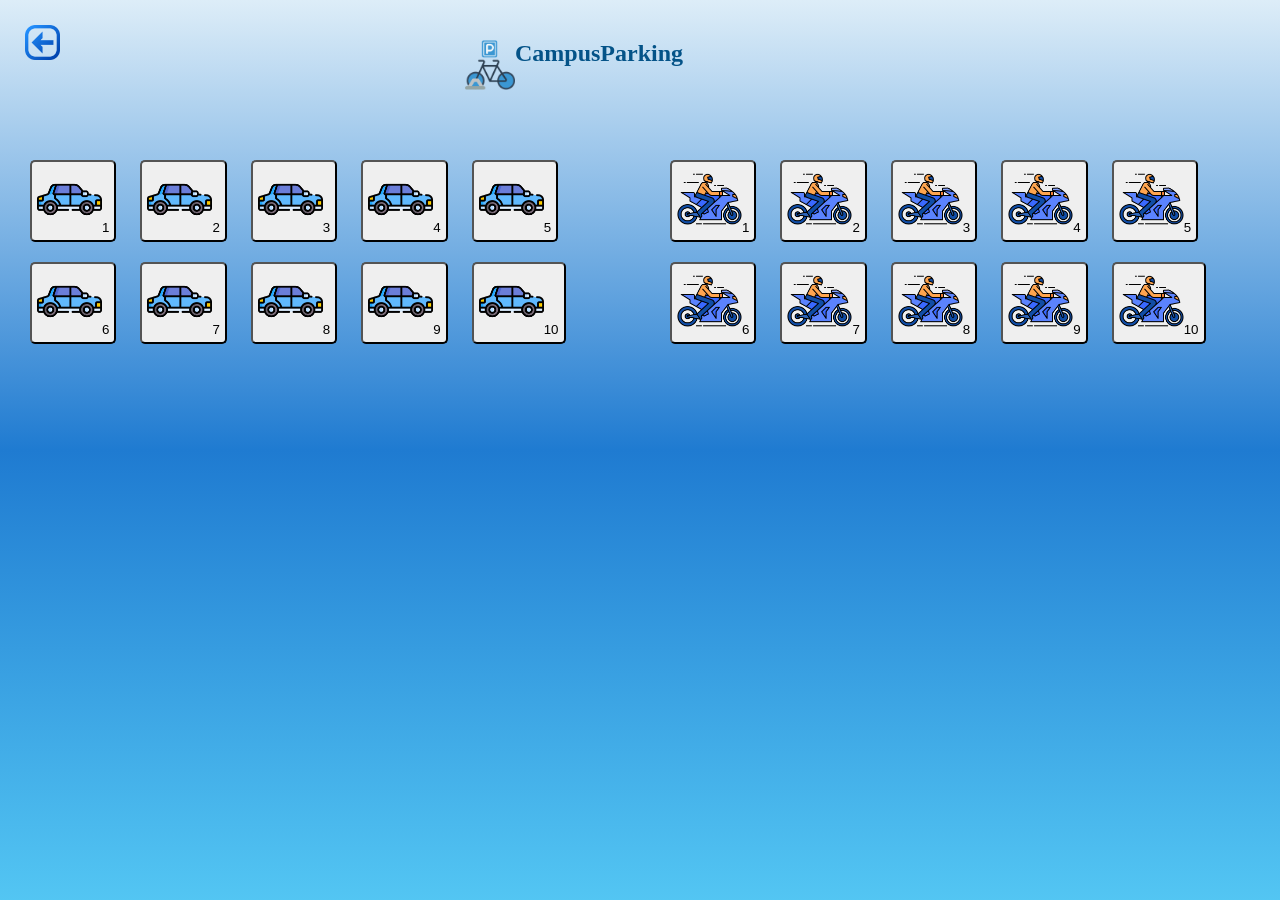
==== asignarLugar.html @ 8be3824d "feat: :art: structure and designe the asignarLugar.html in css add the structure and designe the asi" ====
<!DOCTYPE html>
<html lang="en">
<head>
    <meta charset="UTF-8">
    <meta name="viewport" content="width=device-width, initial-scale=1.0">
    <title>Asignar lugar</title>
    <link rel="stylesheet" href="./CSS/estilo.css">
</head>
<body>
    <header id="header">
        <div class="head__div">
            <a href="./home.html"><img src="./IMG/regresar.png" alt="Flecha para regresar" class="Flecha"></a>
            <div class="div__logo">
                <img src="./IMG/log.png" alt="Logo del parqueadero" class="logo">
                <h2 class="nombre__parqueo">CampusParking</h2>
            </div>
        </div>
    </header>
        <main id="main">
            <section class="seccion1" id="carro">
                <button class="boton"><img src="./IMG/carro.png" alt="Icono de un carro" class="vehiculo">1</button>
                <button class="boton"><img src="./IMG/carro.png" alt="Icono de un carro" class="vehiculo">2</button>
                <button class="boton"><img src="./IMG/carro.png" alt="Icono de un carro" class="vehiculo">3</button>
                <button class="boton"><img src="./IMG/carro.png" alt="Icono de un carro" class="vehiculo">4</button>
                <button class="boton"><img src="./IMG/carro.png" alt="Icono de un carro" class="vehiculo">5</button>
                <button class="boton"><img src="./IMG/carro.png" alt="Icono de un carro" class="vehiculo">6</button>
                <button class="boton"><img src="./IMG/carro.png" alt="Icono de un carro" class="vehiculo">7</button>
                <button class="boton"><img src="./IMG/carro.png" alt="Icono de un carro" class="vehiculo">8</button>
                <button class="boton"><img src="./IMG/carro.png" alt="Icono de un carro" class="vehiculo">9</button>
                <button class="boton"><img src="./IMG/carro.png" alt="Icono de un carro" class="vehiculo">10</button>
            </section>
            <section class="section2" id="moto">
                <button class="boton"><img src="./IMG/moto.png" alt="Icono de un carro" class="vehiculo">1</button>
                <button class="boton"><img src="./IMG/moto.png" alt="Icono de un carro" class="vehiculo">2</button>
                <button class="boton"><img src="./IMG/moto.png" alt="Icono de un carro" class="vehiculo">3</button>
                <button class="boton"><img src="./IMG/moto.png" alt="Icono de un carro" class="vehiculo">4</button>
                <button class="boton"><img src="./IMG/moto.png" alt="Icono de un carro" class="vehiculo">5</button>
                <button class="boton"><img src="./IMG/moto.png" alt="Icono de un carro" class="vehiculo">6</button>
                <button class="boton"><img src="./IMG/moto.png" alt="Icono de un carro" class="vehiculo">7</button>
                <button class="boton"><img src="./IMG/moto.png" alt="Icono de un carro" class="vehiculo">8</button>
                <button class="boton"><img src="./IMG/moto.png" alt="Icono de un carro" class="vehiculo">9</button>
                <button class="boton"><img src="./IMG/moto.png" alt="Icono de un carro" class="vehiculo">10</button>
            </section>
        </main>

</body>
</html>
---- CSS/estilo.css ----
*{
    padding:0;
    margin: 0;
    box-sizing: border-box;
}

body{
    background-image: linear-gradient(  rgb(221, 237, 248),rgb(31, 123, 209), rgba(42, 184, 240, 0.808));
    height: 100vh;
}
/*Decoracion del encabezado*/
.head__div{
    display: grid;
    grid-template-columns: 1fr 1fr ;
    padding: 25px;
    width: 100vh;
    
}

.Flecha{
    width: 35px;
}
.logo{
    width: 50px;
}
.nombre__parqueo{
    color: rgb(4, 83, 136);
}
.div__logo{
    display: flex;
    margin: 15px;
}

/*Decoracion de la de la asignacion del vehiculo*/
#main{
    display: flex;

}

.vehiculo{
    width: 65px;
    display: inline-flex;
}
.boton{
    margin: 10px;
    border-radius: 5px;
    padding: 5px;
}
.seccion1{
    display: inline-block;
    margin: 10px ;
    padding: 10px;
    justify-items: center;
    align-content: center;
}
.section2{
    display: inline-block;
    margin:20px
}
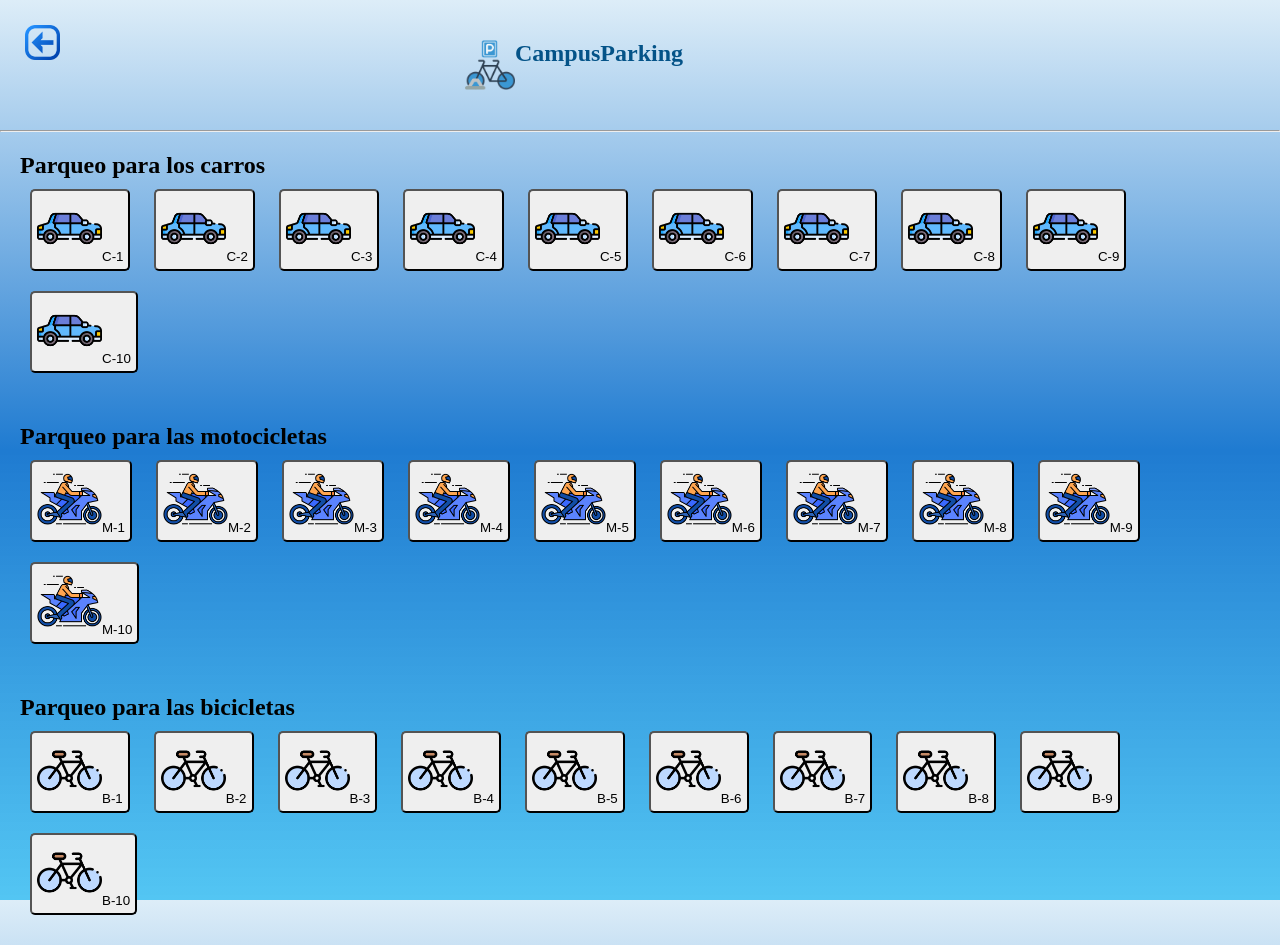
==== commit c776a155: "feat: :art: add the structure and designe the MarcasVehiculos.html in css add the structure and desi" ====
--- a/asignarLugar.html
+++ b/asignarLugar.html
@@ -15,32 +15,50 @@
                 <h2 class="nombre__parqueo">CampusParking</h2>
             </div>
         </div>
+        <hr>
     </header>
         <main id="main">
-            <section class="seccion1" id="carro">
-                <button class="boton"><img src="./IMG/carro.png" alt="Icono de un carro" class="vehiculo">1</button>
-                <button class="boton"><img src="./IMG/carro.png" alt="Icono de un carro" class="vehiculo">2</button>
-                <button class="boton"><img src="./IMG/carro.png" alt="Icono de un carro" class="vehiculo">3</button>
-                <button class="boton"><img src="./IMG/carro.png" alt="Icono de un carro" class="vehiculo">4</button>
-                <button class="boton"><img src="./IMG/carro.png" alt="Icono de un carro" class="vehiculo">5</button>
-                <button class="boton"><img src="./IMG/carro.png" alt="Icono de un carro" class="vehiculo">6</button>
-                <button class="boton"><img src="./IMG/carro.png" alt="Icono de un carro" class="vehiculo">7</button>
-                <button class="boton"><img src="./IMG/carro.png" alt="Icono de un carro" class="vehiculo">8</button>
-                <button class="boton"><img src="./IMG/carro.png" alt="Icono de un carro" class="vehiculo">9</button>
-                <button class="boton"><img src="./IMG/carro.png" alt="Icono de un carro" class="vehiculo">10</button>
-            </section>
-            <section class="section2" id="moto">
-                <button class="boton"><img src="./IMG/moto.png" alt="Icono de un carro" class="vehiculo">1</button>
-                <button class="boton"><img src="./IMG/moto.png" alt="Icono de un carro" class="vehiculo">2</button>
-                <button class="boton"><img src="./IMG/moto.png" alt="Icono de un carro" class="vehiculo">3</button>
-                <button class="boton"><img src="./IMG/moto.png" alt="Icono de un carro" class="vehiculo">4</button>
-                <button class="boton"><img src="./IMG/moto.png" alt="Icono de un carro" class="vehiculo">5</button>
-                <button class="boton"><img src="./IMG/moto.png" alt="Icono de un carro" class="vehiculo">6</button>
-                <button class="boton"><img src="./IMG/moto.png" alt="Icono de un carro" class="vehiculo">7</button>
-                <button class="boton"><img src="./IMG/moto.png" alt="Icono de un carro" class="vehiculo">8</button>
-                <button class="boton"><img src="./IMG/moto.png" alt="Icono de un carro" class="vehiculo">9</button>
-                <button class="boton"><img src="./IMG/moto.png" alt="Icono de un carro" class="vehiculo">10</button>
-            </section>
+            <div class="main__div">
+                <section class="seccion1" id="carro">
+                    <h2 class="subtitulo">Parqueo para los carros</h2>
+                    <button class="boton"><img src="./IMG/carro.png" alt="Icono de un carro" class="vehiculo">C-1</button>
+                    <button class="boton"><img src="./IMG/carro.png" alt="Icono de un carro" class="vehiculo">C-2</button>
+                    <button class="boton"><img src="./IMG/carro.png" alt="Icono de un carro" class="vehiculo">C-3</button>
+                    <button class="boton"><img src="./IMG/carro.png" alt="Icono de un carro" class="vehiculo">C-4</button>
+                    <button class="boton"><img src="./IMG/carro.png" alt="Icono de un carro" class="vehiculo">C-5</button>
+                    <button class="boton"><img src="./IMG/carro.png" alt="Icono de un carro" class="vehiculo">C-6</button>
+                    <button class="boton"><img src="./IMG/carro.png" alt="Icono de un carro" class="vehiculo">C-7</button>
+                    <button class="boton"><img src="./IMG/carro.png" alt="Icono de un carro" class="vehiculo">C-8</button>
+                    <button class="boton"><img src="./IMG/carro.png" alt="Icono de un carro" class="vehiculo">C-9</button>
+                    <button class="boton"><img src="./IMG/carro.png" alt="Icono de un carro" class="vehiculo">C-10</button>
+                </section>
+                <section class="seccion1" id="moto">
+                    <h2 class="subtitulo">Parqueo para las motocicletas</h2>
+                    <button class="boton"><img src="./IMG/moto.png" alt="Icono de un carro" class="vehiculo">M-1</button>
+                    <button class="boton"><img src="./IMG/moto.png" alt="Icono de un carro" class="vehiculo">M-2</button>
+                    <button class="boton"><img src="./IMG/moto.png" alt="Icono de un carro" class="vehiculo">M-3</button>
+                    <button class="boton"><img src="./IMG/moto.png" alt="Icono de un carro" class="vehiculo">M-4</button>
+                    <button class="boton"><img src="./IMG/moto.png" alt="Icono de un carro" class="vehiculo">M-5</button>
+                    <button class="boton"><img src="./IMG/moto.png" alt="Icono de un carro" class="vehiculo">M-6</button>
+                    <button class="boton"><img src="./IMG/moto.png" alt="Icono de un carro" class="vehiculo">M-7</button>
+                    <button class="boton"><img src="./IMG/moto.png" alt="Icono de un carro" class="vehiculo">M-8</button>
+                    <button class="boton"><img src="./IMG/moto.png" alt="Icono de un carro" class="vehiculo">M-9</button>
+                    <button class="boton"><img src="./IMG/moto.png" alt="Icono de un carro" class="vehiculo">M-10</button>
+                </section>
+                <section class="seccion1" id="bicicleta">
+                    <h2 class="subtitulo">Parqueo para las bicicletas</h2>
+                    <button class="boton"><img src="./IMG/bicicleta.png" alt="Icono de un carro" class="vehiculo">B-1</button>
+                    <button class="boton"><img src="./IMG/bicicleta.png" alt="Icono de un carro" class="vehiculo">B-2</button>
+                    <button class="boton"><img src="./IMG/bicicleta.png" alt="Icono de un carro" class="vehiculo">B-3</button>
+                    <button class="boton"><img src="./IMG/bicicleta.png" alt="Icono de un carro" class="vehiculo">B-4</button>
+                    <button class="boton"><img src="./IMG/bicicleta.png" alt="Icono de un carro" class="vehiculo">B-5</button>
+                    <button class="boton"><img src="./IMG/bicicleta.png" alt="Icono de un carro" class="vehiculo">B-6</button>
+                    <button class="boton"><img src="./IMG/bicicleta.png" alt="Icono de un carro" class="vehiculo">B-7</button>
+                    <button class="boton"><img src="./IMG/bicicleta.png" alt="Icono de un carro" class="vehiculo">B-8</button>
+                    <button class="boton"><img src="./IMG/bicicleta.png" alt="Icono de un carro" class="vehiculo">B-9</button>
+                    <button class="boton"><img src="./IMG/bicicleta.png" alt="Icono de un carro" class="vehiculo">B-10</button>
+                </section>
+            </div>
         </main>
 
 </body>
--- a/CSS/estilo.css
+++ b/CSS/estilo.css
@@ -56,4 +56,4 @@
 .section2{
     display: inline-block;
     margin:20px
-}+}
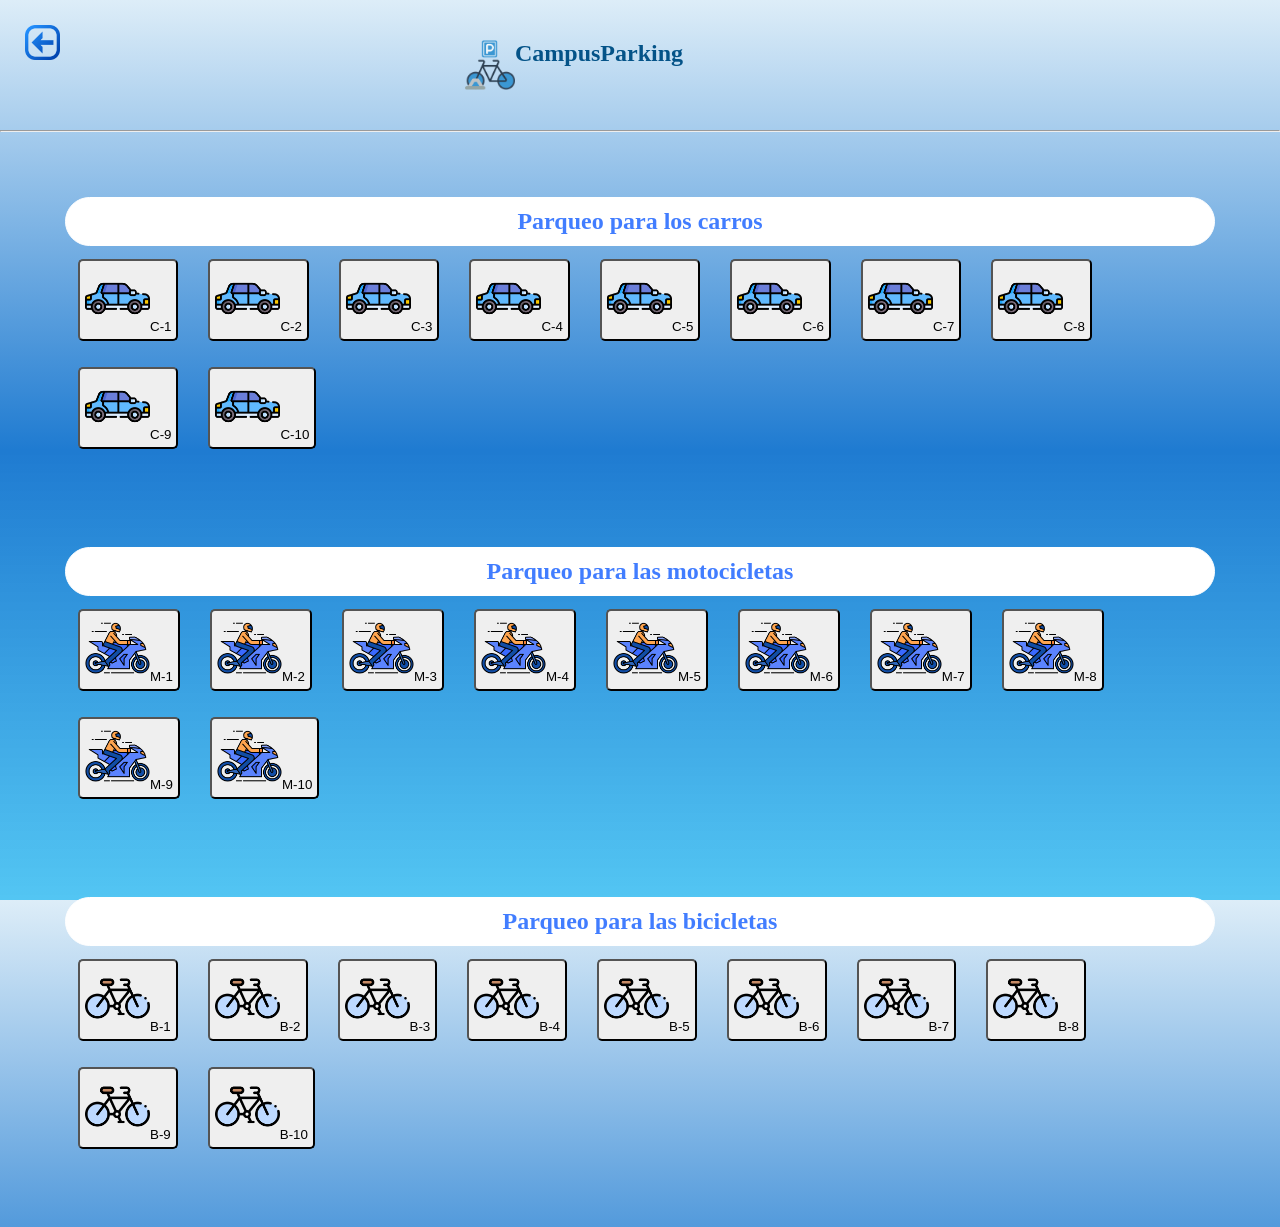
==== commit fed8dba3: "feat: :art: add the table of information in home.html add the structure and designe the home.html in" ====
--- a/asignarLugar.html
+++ b/asignarLugar.html
@@ -21,45 +21,47 @@
             <div class="main__div">
                 <section class="seccion1" id="carro">
                     <h2 class="subtitulo">Parqueo para los carros</h2>
-                    <button class="boton"><img src="./IMG/carro.png" alt="Icono de un carro" class="vehiculo">C-1</button>
-                    <button class="boton"><img src="./IMG/carro.png" alt="Icono de un carro" class="vehiculo">C-2</button>
-                    <button class="boton"><img src="./IMG/carro.png" alt="Icono de un carro" class="vehiculo">C-3</button>
-                    <button class="boton"><img src="./IMG/carro.png" alt="Icono de un carro" class="vehiculo">C-4</button>
-                    <button class="boton"><img src="./IMG/carro.png" alt="Icono de un carro" class="vehiculo">C-5</button>
-                    <button class="boton"><img src="./IMG/carro.png" alt="Icono de un carro" class="vehiculo">C-6</button>
-                    <button class="boton"><img src="./IMG/carro.png" alt="Icono de un carro" class="vehiculo">C-7</button>
-                    <button class="boton"><img src="./IMG/carro.png" alt="Icono de un carro" class="vehiculo">C-8</button>
-                    <button class="boton"><img src="./IMG/carro.png" alt="Icono de un carro" class="vehiculo">C-9</button>
-                    <button class="boton"><img src="./IMG/carro.png" alt="Icono de un carro" class="vehiculo">C-10</button>
+                    <button id="boton"><img src="./IMG/carro.png" alt="Icono de un carro" class="vehiculo">C-1</button>
+                    <button id="boton"><img src="./IMG/carro.png" alt="Icono de un carro" class="vehiculo">C-2</button>
+                    <button id="boton"><img src="./IMG/carro.png" alt="Icono de un carro" class="vehiculo">C-3</button>
+                    <button id="boton"><img src="./IMG/carro.png" alt="Icono de un carro" class="vehiculo">C-4</button>
+                    <button id="boton"><img src="./IMG/carro.png" alt="Icono de un carro" class="vehiculo">C-5</button>
+                    <button id="boton"><img src="./IMG/carro.png" alt="Icono de un carro" class="vehiculo">C-6</button>
+                    <button id="boton"><img src="./IMG/carro.png" alt="Icono de un carro" class="vehiculo">C-7</button>
+                    <button id="boton"><img src="./IMG/carro.png" alt="Icono de un carro" class="vehiculo">C-8</button>
+                    <button id="boton"><img src="./IMG/carro.png" alt="Icono de un carro" class="vehiculo">C-9</button>
+                    <button id="boton"><img src="./IMG/carro.png" alt="Icono de un carro" class="vehiculo">C-10</button>
                 </section>
                 <section class="seccion1" id="moto">
                     <h2 class="subtitulo">Parqueo para las motocicletas</h2>
-                    <button class="boton"><img src="./IMG/moto.png" alt="Icono de un carro" class="vehiculo">M-1</button>
-                    <button class="boton"><img src="./IMG/moto.png" alt="Icono de un carro" class="vehiculo">M-2</button>
-                    <button class="boton"><img src="./IMG/moto.png" alt="Icono de un carro" class="vehiculo">M-3</button>
-                    <button class="boton"><img src="./IMG/moto.png" alt="Icono de un carro" class="vehiculo">M-4</button>
-                    <button class="boton"><img src="./IMG/moto.png" alt="Icono de un carro" class="vehiculo">M-5</button>
-                    <button class="boton"><img src="./IMG/moto.png" alt="Icono de un carro" class="vehiculo">M-6</button>
-                    <button class="boton"><img src="./IMG/moto.png" alt="Icono de un carro" class="vehiculo">M-7</button>
-                    <button class="boton"><img src="./IMG/moto.png" alt="Icono de un carro" class="vehiculo">M-8</button>
-                    <button class="boton"><img src="./IMG/moto.png" alt="Icono de un carro" class="vehiculo">M-9</button>
-                    <button class="boton"><img src="./IMG/moto.png" alt="Icono de un carro" class="vehiculo">M-10</button>
+                    <button id="boton"><img src="./IMG/moto.png" alt="Icono de un carro" class="vehiculo">M-1</button>
+                    <button id="boton"><img src="./IMG/moto.png" alt="Icono de un carro" class="vehiculo">M-2</button>
+                    <button id="boton"><img src="./IMG/moto.png" alt="Icono de un carro" class="vehiculo">M-3</button>
+                    <button id="boton"><img src="./IMG/moto.png" alt="Icono de un carro" class="vehiculo">M-4</button>
+                    <button id="boton"><img src="./IMG/moto.png" alt="Icono de un carro" class="vehiculo">M-5</button>
+                    <button id="boton"><img src="./IMG/moto.png" alt="Icono de un carro" class="vehiculo">M-6</button>
+                    <button id="boton"><img src="./IMG/moto.png" alt="Icono de un carro" class="vehiculo">M-7</button>
+                    <button id="boton"><img src="./IMG/moto.png" alt="Icono de un carro" class="vehiculo">M-8</button>
+                    <button id="boton"><img src="./IMG/moto.png" alt="Icono de un carro" class="vehiculo">M-9</button>
+                    <button id="boton"><img src="./IMG/moto.png" alt="Icono de un carro" class="vehiculo">M-10</button>
                 </section>
                 <section class="seccion1" id="bicicleta">
                     <h2 class="subtitulo">Parqueo para las bicicletas</h2>
-                    <button class="boton"><img src="./IMG/bicicleta.png" alt="Icono de un carro" class="vehiculo">B-1</button>
-                    <button class="boton"><img src="./IMG/bicicleta.png" alt="Icono de un carro" class="vehiculo">B-2</button>
-                    <button class="boton"><img src="./IMG/bicicleta.png" alt="Icono de un carro" class="vehiculo">B-3</button>
-                    <button class="boton"><img src="./IMG/bicicleta.png" alt="Icono de un carro" class="vehiculo">B-4</button>
-                    <button class="boton"><img src="./IMG/bicicleta.png" alt="Icono de un carro" class="vehiculo">B-5</button>
-                    <button class="boton"><img src="./IMG/bicicleta.png" alt="Icono de un carro" class="vehiculo">B-6</button>
-                    <button class="boton"><img src="./IMG/bicicleta.png" alt="Icono de un carro" class="vehiculo">B-7</button>
-                    <button class="boton"><img src="./IMG/bicicleta.png" alt="Icono de un carro" class="vehiculo">B-8</button>
-                    <button class="boton"><img src="./IMG/bicicleta.png" alt="Icono de un carro" class="vehiculo">B-9</button>
-                    <button class="boton"><img src="./IMG/bicicleta.png" alt="Icono de un carro" class="vehiculo">B-10</button>
+                    <button id="boton"><img src="./IMG/bicicleta.png" alt="Icono de un carro" class="vehiculo">B-1</button>
+                    <button id="boton"><img src="./IMG/bicicleta.png" alt="Icono de un carro" class="vehiculo">B-2</button>
+                    <button id="boton"><img src="./IMG/bicicleta.png" alt="Icono de un carro" class="vehiculo">B-3</button>
+                    <button id="boton"><img src="./IMG/bicicleta.png" alt="Icono de un carro" class="vehiculo">B-4</button>
+                    <button id="boton"><img src="./IMG/bicicleta.png" alt="Icono de un carro" class="vehiculo">B-5</button>
+                    <button id="boton"><img src="./IMG/bicicleta.png" alt="Icono de un carro" class="vehiculo">B-6</button>
+                    <button id="boton"><img src="./IMG/bicicleta.png" alt="Icono de un carro" class="vehiculo">B-7</button>
+                    <button id="boton"><img src="./IMG/bicicleta.png" alt="Icono de un carro" class="vehiculo">B-8</button>
+                    <button id="boton"><img src="./IMG/bicicleta.png" alt="Icono de un carro" class="vehiculo">B-9</button>
+                    <button id="boton"><img src="./IMG/bicicleta.png" alt="Icono de un carro" class="vehiculo">B-10</button>
                 </section>
             </div>
         </main>
+        <script src="./javascripts/registar.js">
+        </script>
 
 </body>
 </html>
--- a/CSS/estilo.css
+++ b/CSS/estilo.css
@@ -30,30 +30,51 @@
     display: flex;
     margin: 15px;
 }
+.perfil{
+    width: 50px;
+}
+#encabezado{
+    display: flex;
+}
+
+#encabezado__nav{
+    display: grid;
+    grid-template-columns: 1fr 1fr ;
+    padding: 10px;
+}
+.encabezado__div{
+    display: flex;
+}
 
 /*Decoracion de la de la asignacion del vehiculo*/
 #main{
     display: flex;
 
 }
+.main__div{
+    display: inline-block;
+    justify-content: center;
+    align-items:  center;
+}
 
 .vehiculo{
     width: 65px;
     display: inline-flex;
 }
-.boton{
-    margin: 10px;
+#boton{
+    margin: 13px;
     border-radius: 5px;
     padding: 5px;
 }
 .seccion1{
-    display: inline-block;
-    margin: 10px ;
+    margin: 45px;
+    padding: 20px;
+}
+.subtitulo{
+    text-align: center;
+    color: rgba(0, 81, 255, 0.747);
+    border: 1px solid white;
+    background: white;
+    border-radius: 25px;
     padding: 10px;
-    justify-items: center;
-    align-content: center;
 }
-.section2{
-    display: inline-block;
-    margin:20px
-}
